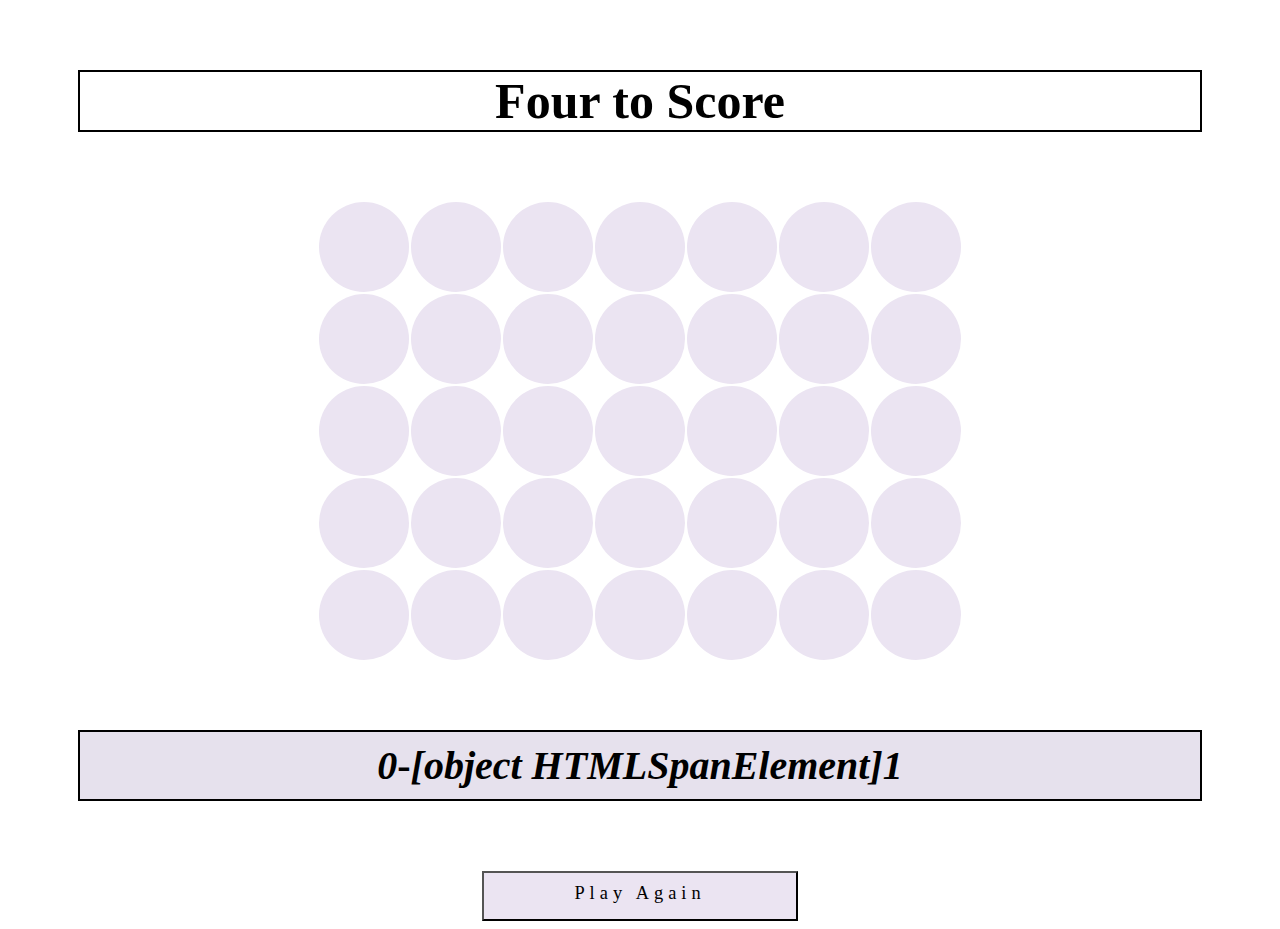
==== game.html @ 2e9ecf9b "started on winning conditions" ====
<!DOCTYPE html>
<html lang="en">
<head>
  <meta charset="UTF-8">
  <meta http-equiv="X-UA-Compatible" content="IE=edge">
  <meta name="viewport" content="width=device-width, initial-scale=1.0">
  <link rel="welcome" href="index.html">
  <link rel="stylesheet" href="style.css">
  
  <title>Four to Score</title>
</head>
<body class = "game">
  <div class = "container"></div>
  <h1 class="gametitle">Four to Score</h1>
    <div class="board">
      <div class = "space" id="0"></div>
      <div class = "space" id="1"></div>
      <div class = "space" id="2"></div>
      <div class = "space" id="3"></div>
      <div class = "space" id="4"></div>
      <div class = "space" id="5"></div>
      <div class = "space" id="6"></div>
      <div class = "space" id="7"></div>
      <div class = "space" id="8"></div>
      <div class = "space" id="9"></div>
      <div class = "space" id="10"></div>
      <div class = "space" id="11"></div>
      <div class = "space" id="12"></div>
      <div class = "space" id="13"></div>
      <div class = "space" id="14"></div>
      <div class = "space" id="15"></div>
      <div class = "space" id="16"></div>
      <div class = "space" id="17"></div>
      <div class = "space" id="18"></div>
      <div class = "space" id="19"></div>
      <div class = "space" id="20"></div>
      <div class = "space" id="21"></div>
      <div class = "space" id="22"></div>
      <div class = "space" id="23"></div>
      <div class = "space" id="24"></div>
      <div class = "space" id="25"></div>
      <div class = "space" id="26"></div>
      <div class = "space" id="27"></div>
      <div class = "space" id="28"></div>
      <div class = "space" id="29"></div>
      <div class = "space" id="30"></div>
      <div class = "space" id="31"></div>
      <div class = "space" id="32"></div>
      <div class = "space" id="33"></div>
      <div class = "space" id="34"></div>
    </div> 

<div class = score>
  <h3 class="score"><span class = "player-one-score">0</span>-<span class = "player-two-score">0</span></h3>
</div>
<button class = 'play-again'>Play Again</button>
</body>
<script src="app.js"></script>
</html>
---- style.css ----
.button, .play-again {
  color:black;
  text-align: center;
  background-color: #ebe4f2;
  margin: 0 auto;
  display: flex;
  justify-content: center;
  text-transform: none;
  text-decoration:none;
  width: 25%;
  height: 50px;
  letter-spacing: 5px;
  font-size: 115%;
  padding: 10px;
  font-family: Cambria, Cochin, Georgia, Times, 'Times New Roman', serif;
}

.play-again:hover{
  background-color: #1c012b;
  color: #ebe4f2
}
.button:hover{
  background-color: #6253a3;
  color:#cfccde
}

.welcome {
  background-color: #e6e1ed;
  font-family: Cambria, Cochin, Georgia, Times, 'Times New Roman', serif;
  text-align: center;
  background-image: url(https://images.pexels.com/photos/129731/pexels-photo-129731.jpeg?cs=srgb&dl=pexels-fwstudio-129731.jpg&fm=jpg);
  background-size: cover;
  height: 1000px;
  opacity: 0.75
}

.game, .score{
  font-family: Cambria, Cochin, Georgia, Times, 'Times New Roman', serif;
  text-align: center;
  background-image: url(https://images.pexels.com/photos/129731/pexels-photo-129731.jpeg?cs=srgb&dl=pexels-fwstudio-129731.jpg&fm=jpg);
  background-size: cover;
}

h1{
  font-size: 50px;
  margin: 70px;
}
.gametitle{
  border: 2px solid black;
}

h3 {
  font-size: 40px;
  display: block;
  padding: 10px;
  background-color: #e6e1ed;
  margin: 30px;
  margin: 70px;
  border: 2px solid black;
  /* border-radius: 1.5cm; */
}

span {
font-style:italic;
}

.board {
  display: grid;
  grid-template-columns: 90px 90px 90px 90px 90px 90px 90px;
  grid-template-rows: 90px 90px 90px 90px 90px;
  justify-content: center;
  grid-gap: 2px;
}

.space {
  background-color: #ebe4f2;
  border-radius: 3cm;
}

.black {
  background-color: black;
}

.disable{
  pointer-events: none;
}

.purple{
color: #b091c9
}
.pink{
  color: #d97c7c
}
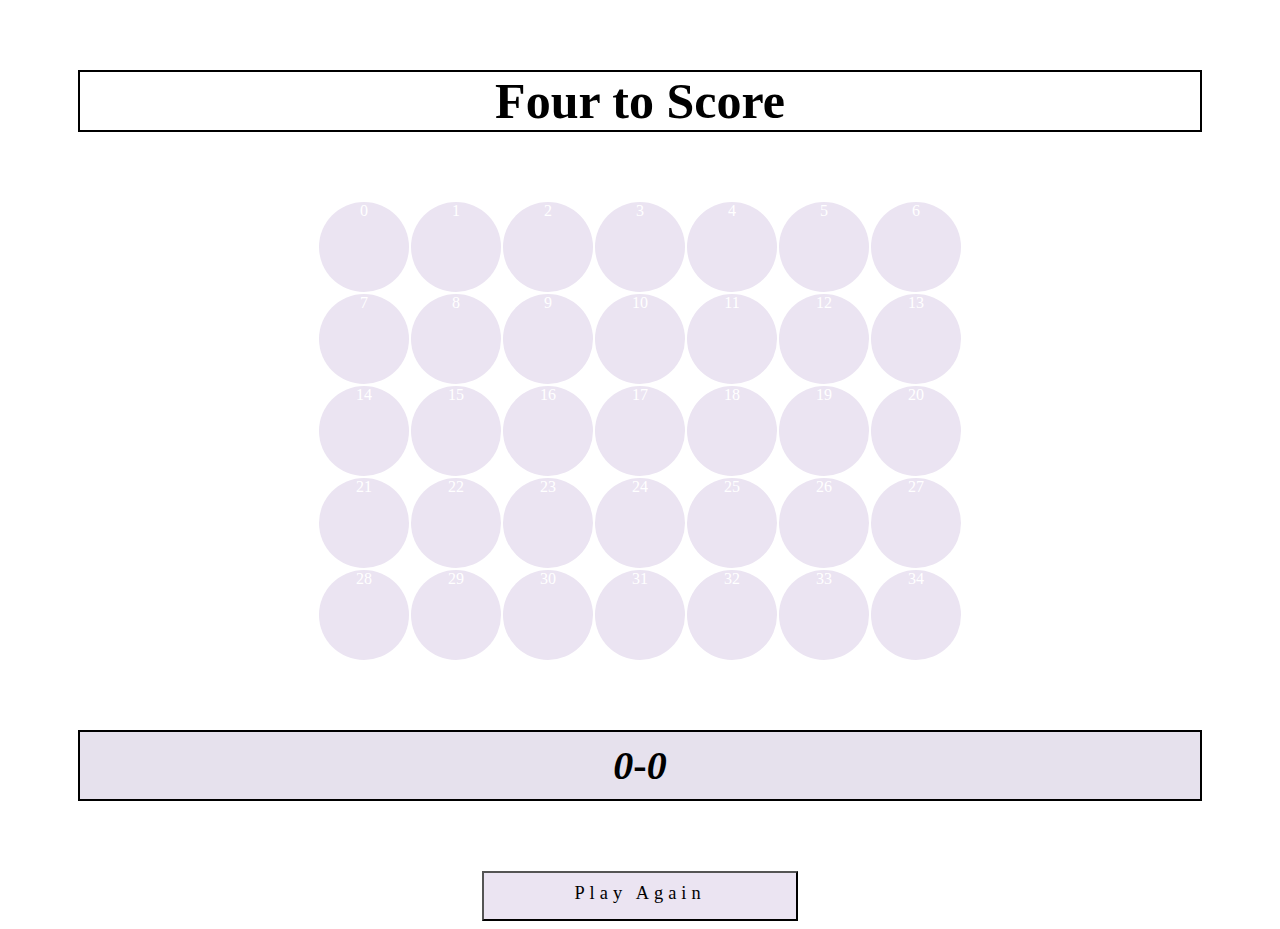
==== commit 66dc97f0: "working on reset function" ====
--- a/game.html
+++ b/game.html
@@ -13,41 +13,41 @@
   <div class = "container"></div>
   <h1 class="gametitle">Four to Score</h1>
     <div class="board">
-      <div class = "space" id="0"></div>
-      <div class = "space" id="1"></div>
-      <div class = "space" id="2"></div>
-      <div class = "space" id="3"></div>
-      <div class = "space" id="4"></div>
-      <div class = "space" id="5"></div>
-      <div class = "space" id="6"></div>
-      <div class = "space" id="7"></div>
-      <div class = "space" id="8"></div>
-      <div class = "space" id="9"></div>
-      <div class = "space" id="10"></div>
-      <div class = "space" id="11"></div>
-      <div class = "space" id="12"></div>
-      <div class = "space" id="13"></div>
-      <div class = "space" id="14"></div>
-      <div class = "space" id="15"></div>
-      <div class = "space" id="16"></div>
-      <div class = "space" id="17"></div>
-      <div class = "space" id="18"></div>
-      <div class = "space" id="19"></div>
-      <div class = "space" id="20"></div>
-      <div class = "space" id="21"></div>
-      <div class = "space" id="22"></div>
-      <div class = "space" id="23"></div>
-      <div class = "space" id="24"></div>
-      <div class = "space" id="25"></div>
-      <div class = "space" id="26"></div>
-      <div class = "space" id="27"></div>
-      <div class = "space" id="28"></div>
-      <div class = "space" id="29"></div>
-      <div class = "space" id="30"></div>
-      <div class = "space" id="31"></div>
-      <div class = "space" id="32"></div>
-      <div class = "space" id="33"></div>
-      <div class = "space" id="34"></div>
+      <div class = "space" id="0">0</div>
+      <div class = "space" id="1">1</div>
+      <div class = "space" id="2">2</div>
+      <div class = "space" id="3">3</div>
+      <div class = "space" id="4">4</div>
+      <div class = "space" id="5">5</div>
+      <div class = "space" id="6">6</div>
+      <div class = "space" id="7">7</div>
+      <div class = "space" id="8">8</div>
+      <div class = "space" id="9">9</div>
+      <div class = "space" id="10">10</div>
+      <div class = "space" id="11">11</div>
+      <div class = "space" id="12">12</div>
+      <div class = "space" id="13">13</div>
+      <div class = "space" id="14">14</div>
+      <div class = "space" id="15">15</div>
+      <div class = "space" id="16">16</div>
+      <div class = "space" id="17">17</div>
+      <div class = "space" id="18">18</div>
+      <div class = "space" id="19">19</div>
+      <div class = "space" id="20">20</div>
+      <div class = "space" id="21">21</div>
+      <div class = "space" id="22">22</div>
+      <div class = "space" id="23">23</div>
+      <div class = "space" id="24">24</div>
+      <div class = "space" id="25">25</div>
+      <div class = "space" id="26">26</div>
+      <div class = "space" id="27">27</div>
+      <div class = "space" id="28">28</div>
+      <div class = "space" id="29">29</div>
+      <div class = "space" id="30">30</div>
+      <div class = "space" id="31">31</div>
+      <div class = "space" id="32">32</div>
+      <div class = "space" id="33">33</div>
+      <div class = "space" id="34">34</div>
     </div> 
 
 <div class = score>
--- a/style.css
+++ b/style.css
@@ -75,6 +75,7 @@
 .space {
   background-color: #ebe4f2;
   border-radius: 3cm;
+  color: rgba(255,255,255, 1)
 }
 
 .black {
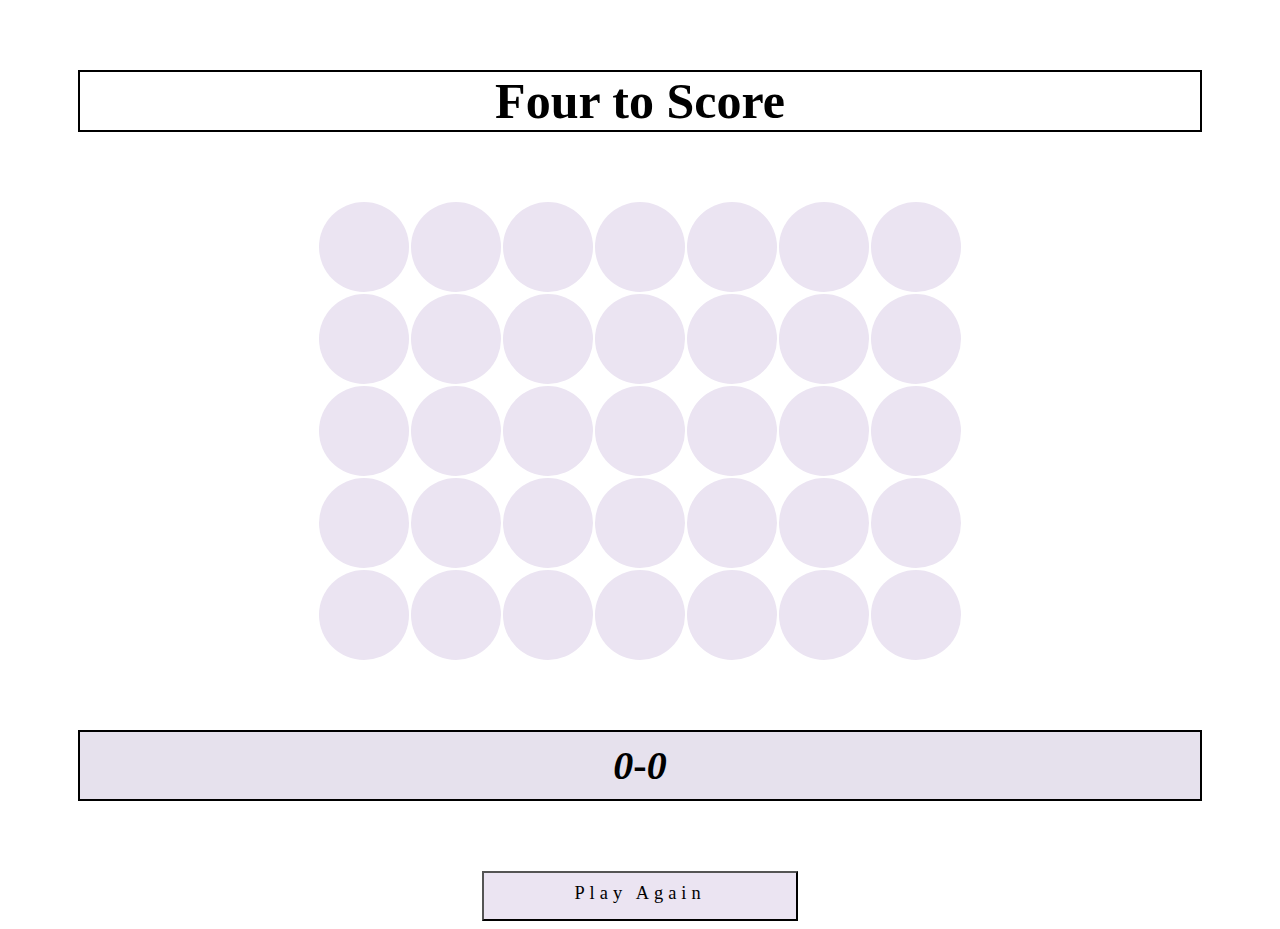
==== commit bb054312: "edited readme" ====
--- a/game.html
+++ b/game.html
@@ -13,41 +13,41 @@
   <div class = "container"></div>
   <h1 class="gametitle">Four to Score</h1>
     <div class="board">
-      <div class = "space" id="0">0</div>
-      <div class = "space" id="1">1</div>
-      <div class = "space" id="2">2</div>
-      <div class = "space" id="3">3</div>
-      <div class = "space" id="4">4</div>
-      <div class = "space" id="5">5</div>
-      <div class = "space" id="6">6</div>
-      <div class = "space" id="7">7</div>
-      <div class = "space" id="8">8</div>
-      <div class = "space" id="9">9</div>
-      <div class = "space" id="10">10</div>
-      <div class = "space" id="11">11</div>
-      <div class = "space" id="12">12</div>
-      <div class = "space" id="13">13</div>
-      <div class = "space" id="14">14</div>
-      <div class = "space" id="15">15</div>
-      <div class = "space" id="16">16</div>
-      <div class = "space" id="17">17</div>
-      <div class = "space" id="18">18</div>
-      <div class = "space" id="19">19</div>
-      <div class = "space" id="20">20</div>
-      <div class = "space" id="21">21</div>
-      <div class = "space" id="22">22</div>
-      <div class = "space" id="23">23</div>
-      <div class = "space" id="24">24</div>
-      <div class = "space" id="25">25</div>
-      <div class = "space" id="26">26</div>
-      <div class = "space" id="27">27</div>
-      <div class = "space" id="28">28</div>
-      <div class = "space" id="29">29</div>
-      <div class = "space" id="30">30</div>
-      <div class = "space" id="31">31</div>
-      <div class = "space" id="32">32</div>
-      <div class = "space" id="33">33</div>
-      <div class = "space" id="34">34</div>
+      <div class = "space" id="0"></div>
+      <div class = "space" id="1"></div>
+      <div class = "space" id="2"></div>
+      <div class = "space" id="3"></div>
+      <div class = "space" id="4"></div>
+      <div class = "space" id="5"></div>
+      <div class = "space" id="6"></div>
+      <div class = "space" id="7"></div>
+      <div class = "space" id="8"></div>
+      <div class = "space" id="9"></div>
+      <div class = "space" id="10"></div>
+      <div class = "space" id="11"></div>
+      <div class = "space" id="12"></div>
+      <div class = "space" id="13"></div>
+      <div class = "space" id="14"></div>
+      <div class = "space" id="15"></div>
+      <div class = "space" id="16"></div>
+      <div class = "space" id="17"></div>
+      <div class = "space" id="18"></div>
+      <div class = "space" id="19"></div>
+      <div class = "space" id="20"></div>
+      <div class = "space" id="21"></div>
+      <div class = "space" id="22"></div>
+      <div class = "space" id="23"></div>
+      <div class = "space" id="24"></div>
+      <div class = "space" id="25"></div>
+      <div class = "space" id="26"></div>
+      <div class = "space" id="27"></div>
+      <div class = "space" id="28"></div>
+      <div class = "space" id="29"></div>
+      <div class = "space" id="30"></div>
+      <div class = "space" id="31"></div>
+      <div class = "space" id="32"></div>
+      <div class = "space" id="33"></div>
+      <div class = "space" id="34"></div>
     </div> 
 
 <div class = score>
--- a/style.css
+++ b/style.css
@@ -75,7 +75,7 @@
 .space {
   background-color: #ebe4f2;
   border-radius: 3cm;
-  color: rgba(255,255,255, 1)
+  color: rgba(255,255,255, 0)
 }
 
 .black {
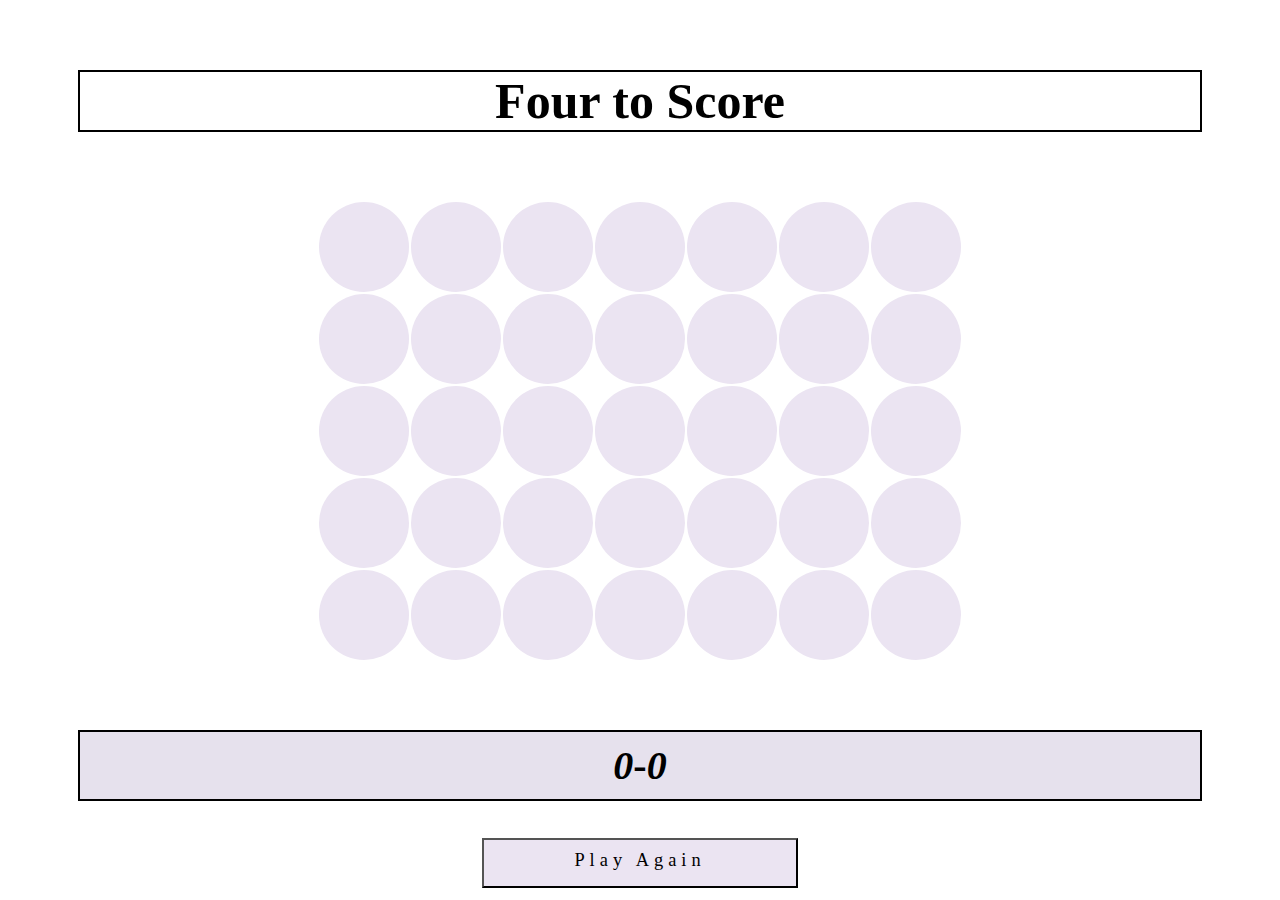
==== commit 6cb10a3c: "added winning message" ====
--- a/game.html
+++ b/game.html
@@ -53,7 +53,8 @@
 <div class = score>
   <h3 class="score"><span class = "player-one-score">0</span>-<span class = "player-two-score">0</span></h3>
 </div>
+<h4 class = 'win-msg'></h4>
 <button class = 'play-again'>Play Again</button>
 </body>
 <script src="app.js"></script>
-</html>+</html>
--- a/style.css
+++ b/style.css
@@ -39,6 +39,7 @@
   text-align: center;
   background-image: url(https://images.pexels.com/photos/129731/pexels-photo-129731.jpeg?cs=srgb&dl=pexels-fwstudio-129731.jpg&fm=jpg);
   background-size: cover;
+  margin-bottom: 0;
 }
 
 h1{
@@ -91,4 +92,8 @@
 }
 .pink{
   color: #d97c7c
+}
+.win-msg{
+font-size: 175%;
+font-style: italic;
 }